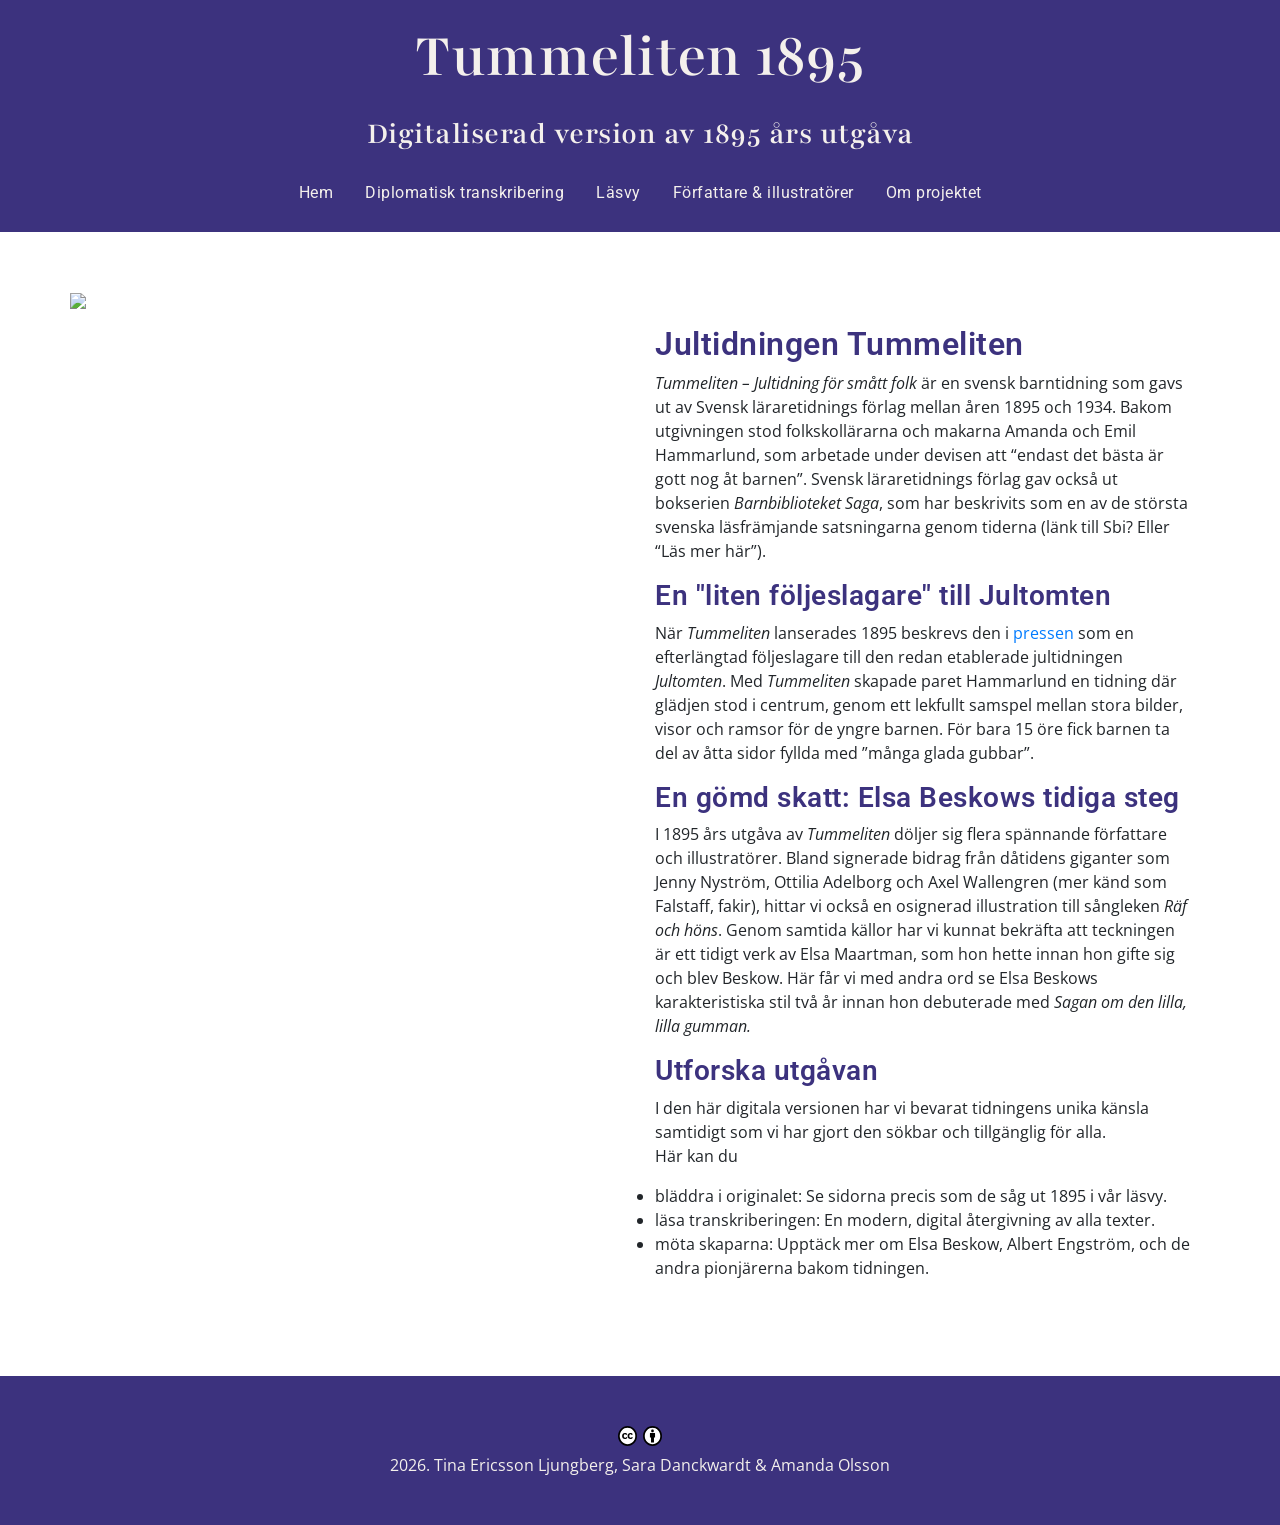
==== docs/index.html @ cc6bd3a4 "Uppdaterat index-sidan" ====
<!DOCTYPE html>
<!DOCTYPE HTML>
<html lang="en" xml:lang="en">

<head>
   <meta http-equiv="Content-Type" content="text/html; charset=UTF-8">
   <meta name="viewport" content="width=device-width, initial-scale=1.0">
   <title>
      Tummeliten 1895 - digital edition
   </title>
   <link rel="stylesheet" href="https://stackpath.bootstrapcdn.com/bootstrap/4.3.1/css/bootstrap.min.css"
      integrity="sha384-ggOyR0iXCbMQv3Xipma34MD+dH/1fQ784/j6cY/iJTQUOhcWr7x9JvoRxT2MZw1T" crossorigin="anonymous">
   <link rel="stylesheet" href="assets/css/main.css">

</head>

<body>
   <header>
      <h1 class="header"><a href="index.html">Tummeliten 1895</a></h1>
      <h2 class="header">Digitaliserad version av 1895 års utgåva</h2>
   </header>
   <nav>
      <ul class="nav justify-content-center">
         <li class="nav-item">
            <a class="nav-link" href="index.html">Hem</a>
         </li>
        <li class="nav-item">
            <a class="nav-link" href="diplomatic.html">Diplomatisk transkribering</a>
         </li>
         <li class="nav-item">
            <a class="nav-link" href="reading.html">Läsvy</a>
         </li>
         <li class="nav-item">
            <a class="nav-link"  href="authors.html">Författare &amp; illustratörer</a>
         </li>
         <li class="nav-item">
            <a class="nav-link" href="aboutproject.html">Om projektet</a>
         </li>
      </ul>
   </nav>
   <main>
      <div class="container">
         <div class="row">
            <div class="col-sm image-container">
               <!-- <img class="index-img" src="assets/img/documents/Tummeliten-1895-sida-01.jpg"> -->
               <img class="index-img" src="assets/img/documents/M-Tummeliten-1895-uppslag-01.png">

            </div>
            <div class="col-sm text-container">
               <h2>Jultidningen Tummeliten</h2>
      
               <p><i>Tummeliten – Jultidning för smått folk</i> är en svensk barntidning som gavs ut av Svensk läraretidnings förlag 
                  mellan åren 1895 och 1934. Bakom utgivningen stod folkskollärarna och makarna Amanda och Emil Hammarlund, 
                  som arbetade under devisen att “endast det bästa är gott nog åt barnen”. Svensk läraretidnings förlag gav 
                  också ut bokserien <i>Barnbiblioteket Saga</i>, som har beskrivits som en av de största svenska läsfrämjande 
                  satsningarna genom tiderna (länk till Sbi? Eller “Läs mer här”).
               </p>
      
               <h3>En "liten följeslagare" till Jultomten</h3>
               <p>När <i>Tummeliten</i> lanserades 1895 beskrevs den i <a href="https://runeberg.org/svlartid/1895/0660.html">pressen</a> 
                  som en efterlängtad följeslagare till den redan etablerade 
                  jultidningen <i>Jultomten</i>. Med <i>Tummeliten</i> skapade paret Hammarlund en tidning där glädjen stod i centrum, 
                  genom ett lekfullt samspel mellan stora bilder, visor och ramsor för de yngre barnen. För bara 15 öre fick barnen 
                  ta del av åtta sidor fyllda med ”många glada gubbar”.</p>
               
               <h3>En gömd skatt: Elsa Beskows tidiga steg</h3>
               <p>I 1895 års utgåva av <i>Tummeliten</i> döljer sig flera spännande författare och illustratörer. Bland signerade bidrag från 
                  dåtidens giganter som Jenny Nyström, Ottilia Adelborg och Axel Wallengren (mer känd som Falstaff, fakir), hittar vi 
                  också en osignerad illustration till sångleken <i>Räf och höns</i>. Genom samtida källor har vi kunnat bekräfta att 
                  teckningen är ett tidigt verk av Elsa Maartman, som hon hette innan hon gifte sig och blev Beskow. Här får vi med 
                  andra ord se Elsa Beskows karakteristiska stil två år innan hon debuterade med <i>Sagan om den lilla, lilla gumman.</i></p>
               
               <h3>Utforska utgåvan</h3>
               <p>I den här digitala versionen har vi bevarat tidningens unika känsla samtidigt som vi har gjort den sökbar och 
                  tillgänglig för alla.
                  <br>Här kan du</br>
                  
               <ul><li>bläddra i originalet: Se sidorna precis som de såg ut 1895 i vår läsvy.</li>
                  <li>läsa transkriberingen: En modern, digital återgivning av alla texter.</li>
                  <li>möta skaparna: Upptäck mer om Elsa Beskow, Albert Engström, och de andra pionjärerna bakom tidningen.</li></ul>
               </p>
      
            </div>
         </div>
      </div>
   </main>
   <footer>
      <div class="container text-center footer_container">
            <div class="copyright_logos">
               <a class="copyright_link_container" href="https://creativecommons.org/licenses/by/4.0/legalcode">
               <img
               src="assets/img/logos/cc.svg" class="copyright_logo" alt="Creative Commons License">
               <img
               src="assets/img/logos/by.svg" class="copyright_logo" alt="Attribution 4.0 International">
               </a>
            </div>
         
            <div>
               2026. Tina Ericsson Ljungberg, Sara Danckwardt &amp; Amanda Olsson
            </div>
      </div>
   </footer>

   <script src="https://code.jquery.com/jquery-3.3.1.slim.min.js"
      integrity="sha384-q8i/X+965DzO0rT7abK41JStQIAqVgRVzpbzo5smXKp4YfRvH+8abtTE1Pi6jizo"
      crossorigin="anonymous"></script>
   <script src="https://cdn.jsdelivr.net/npm/popper.js@1.14.3/dist/umd/popper.min.js"
      integrity="sha384-ZMP7rVo3mIykV+2+9J3UJ46jBk0WLaUAdn689aCwoqbBJiSnjAK/l8WvCWPIPm49"
      crossorigin="anonymous"></script>
   <script src="https://cdn.jsdelivr.net/npm/bootstrap@4.1.3/dist/js/bootstrap.min.js"
      integrity="sha384-ChfqqxuZUCnJSK3+MXmPNIyE6ZbWh2IMqE241rYiqJxyMiZ6OW/JmZQ5stwEULTy"
      crossorigin="anonymous"></script>
</body>

</html>
---- docs/assets/css/main.css ----
@import url('https://fonts.googleapis.com/css2?family=Open+Sans:ital,wght@0,300..800;1,300..800&family=Roboto:ital,wght@0,100..900;1,100..900&display=swap');
@import url('https://fonts.googleapis.com/css2?family=Playfair:ital,opsz,wght@0,5..1200,300..900;1,5..1200,300..900&display=swap');
:root {
    --darkblue: #3c327e;
    --lightblue: #5ab7d4; 
    --red: #cf1306; 
    --lightred: #ff6d49;
    --bgcolor: #f4f0ec; 
}

* {
    box-sizing: border-box;
    padding: 0px;
}

.italic {
    font-style: italic;
}

body {
	padding: 1vw;
    font-family: 'Open Sans', serif; /* ändrar typsnitt på paragraftext*/
	font-weight: 400;
    width: 100%;
    margin: 0px;
    padding: 0px;
    /* background-color: var(--bgcolor); */
}

/* Header styling*/
.header {
    background-color: var(--darkblue);
    padding-top: 1.2rem;
    margin-bottom: 0px;
    color: var(--bgcolor);
    font-family: "Playfair", serif; /* ändrar typsnitt på titeln */
    text-align: center;
}

.header h2 {
    font-size: 0.9rem;
}

.header a {
    color: var(--bgcolor);
    text-decoration: none;
    font-size: 4rem; /* ändrar storlek på rubriken "Tummeliten 1895" */
}

.header a:hover {
    text-decoration: none;
    /* color: #a52d2a; */
}

h1, h2, h3 {
    font-family: 'Roboto', Arial, sans-serif;
    font-weight: 600;
    letter-spacing: 0.5px;
    /* text-align: center; */
    color: var(--darkblue); /*ändrar färgen på alla rubriker */
}



#details {
    padding: 2vw;
    margin: 1vw;
    text-align: center;    
}



#collection {
    display: flex;
}

.thumbnail {
    margin: 5px;
    border: 1px solid black;
    width: 100px;
}

.img-full {
    margin: 5px;
    border: 1px solid black;
    width: 500px;
}

/* navigation styling */ 
nav {
    margin-bottom: 1vw;
    /* border-top: 1px solid black; */
    /* border-bottom: 1px solid black; */
    padding: 1.5vw;
    font-family: 'Roboto', Arial, sans-serif;
    text-align: center;
    font-weight: 400;
    letter-spacing: 0.5px;
    background-color: var(--darkblue); /*ändrar bakgrundsfärg på navigation */
}

.nav-item a, .nav-item a:hover {
    color: var(--bgcolor);
}


.nav-item{
  display: inline-block;
  position: relative;
}

.nav-item::after {
  content: '';
  position: absolute;
  width: 100%;
  transform: scaleX(0);
  height: 4px;
  bottom: 0;
  left: 0;
  background-color: var(--bgcolor);
  transform-origin: bottom right;
  transition: transform 0.40s ease-in;
}

.nav-item:hover::after {
  transform: scaleX(1);
  transform-origin: bottom left;
}


/* Index styling */
.container{
    padding: 3rem 0 3rem 0;
}

.text-container {
    padding: 2rem;
}

.image-container, img {
  width: 100%;
  height: auto;
  display: block;
}



/* Footer styling */
footer {
    background-color: var(--darkblue);
    color: var(--bgcolor); /* ändrar färg på textfärg i footer */
}

.copyright {
    width: 50%;
    margin: auto;
}

.copyright_logo {
	width: 1.2rem;
	margin:.20vw;
}

.copyright_link_container {
    display: flex;
    justify-content: center;
    padding-bottom: 0.3rem;
}

/* författarsida styling */
.ref_container {
    border-top: 1px solid rgb(82, 80, 80);
    padding-top: 2rem;
}

.ref_container h4 {
    font-size: 1.2rem;
}

.author_img_container {
    width: 500px;
    /* max-width: 400px; */
    border: 20px solid var(--darkblue);
    /* align-self: flex-start; */
}

.author_img_container img {
    width: 100%;
    /* max-width: 400px; */
}

.author_text_container {
    display: flex;
    flex-direction: column;
    justify-content: center;
}

.author_list_container {
    padding-top: 1rem;
}

.author_list_container ul {
    padding-left: 0px; /* tar bort padding om vi inte vill ha li-elementet med punkter */
}

.author_list_container ul li {
    list-style-type: none;
    padding: 0.2rem;
}

#author_name {
    cursor: pointer;
    font-weight: bold;
    margin-left: 0;
    color: var(--darkblue);
    font-size: 1.1rem;
}

#author_name:hover {
    color: #01384a;
}

.open_author {
    /* color: red; */
}

.hide_text {
    display: none;
}

/* Förslag 1 */
/* .author_link {
  position: relative;
  font-weight: bold;
  color: var(--darkblue);
  text-decoration: none;
}

.author_link:hover {
  color: var(--darkblue);
}


.author_link::before {
  content: "";
  position: absolute;
  display: block;
  width: 100%;
  height: 2px;
  bottom: 0;
  left: 0;
  background-color: var(--darkblue);
  transform: scaleX(0);
  transform-origin: top left;
  transition: transform 0.3s ease;
}

.author_link:hover::before {
  transform: scaleX(1);
} */

/* Förslag 2 */

.author_link {
    text-decoration: none;
    color: var(--darkblue);
    font-weight: bold;
}

.author_link span {
    display: inline-block;
  transition: 0.1s ease-in;
}

.author_link:hover {
    color: #01384a;
}

.author_link:hover span {
    transform: translateX(50%);
}

/* om projektet styling */



/* Läsvy styling */
.zoom-img {
  width: 100%;
  transition: transform 0.9s ease;
}

.read_text_container {
    max-width: 550px; /* används för att justera så att texten har samma width som karusellen nedan*/
    margin: 0 auto;
}

.read_text_container h2 {
    text-align: start;
}

.carousel-item img {
    max-width: 100%;
    height: 760px; /*är satt för att bilderna inte ska "hacka" när man swipear */
}

.reading_spread_container{
    padding-top: 2rem;
}

/* Media queries */
@media only screen and (max-width: 480px) {
  .image-box, img {
    max-width: 90%;
    margin: 0 auto;
  }

  .carousel-container {
    width: 95%;
  }

  .carousel-item {
    width: 100%;
  }

  .carousel-item img {
    height: auto;
  }


    .about_project_container, .author_container, .reading_container, .footer_container {
        padding: 1rem;
    }

    .author_img_container {
        width: 350px;
        margin: 0 auto;
    }
    
    .author_img_container img {
        width: 100%;
        /* max-width: 400px; */
    }


}
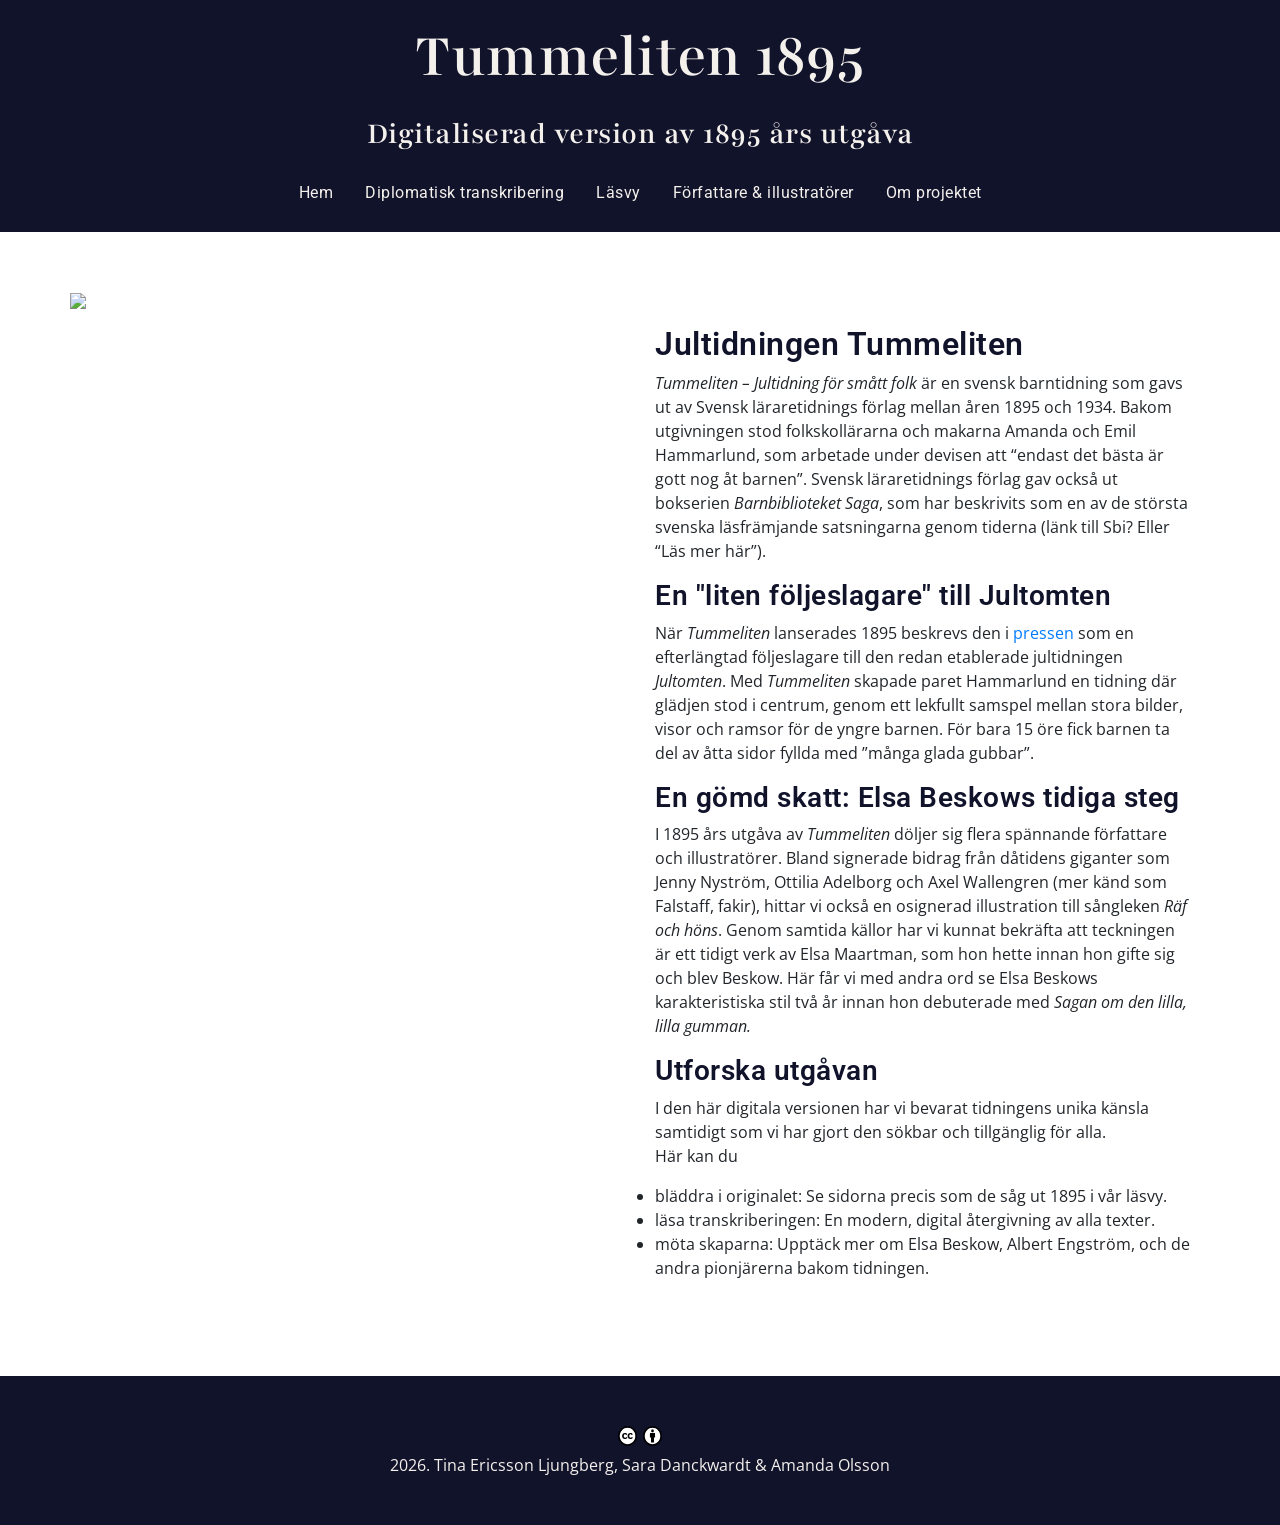
==== commit 896c7b85: "Uppdaterat XSL (och tei-dokumentet)" ====
--- a/docs/index.html
+++ b/docs/index.html
@@ -25,7 +25,7 @@
             <a class="nav-link" href="index.html">Hem</a>
          </li>
         <li class="nav-item">
-            <a class="nav-link" href="diplomatic.html">Diplomatisk transkribering</a>
+            <a class="nav-link" href="transcription.html">Diplomatisk transkribering</a>
          </li>
          <li class="nav-item">
             <a class="nav-link" href="reading.html">Läsvy</a>
@@ -42,9 +42,7 @@
       <div class="container">
          <div class="row">
             <div class="col-sm image-container">
-               <!-- <img class="index-img" src="assets/img/documents/Tummeliten-1895-sida-01.jpg"> -->
-               <img class="index-img" src="assets/img/documents/M-Tummeliten-1895-uppslag-01.png">
-
+               <img class="index-img" src="assets/img/documents/Tummeliten-1895-sida-01.jpg">
             </div>
             <div class="col-sm text-container">
                <h2>Jultidningen Tummeliten</h2>
--- a/docs/assets/css/main.css
+++ b/docs/assets/css/main.css
@@ -4,7 +4,7 @@
 @import url('https://fonts.googleapis.com/css2?family=Open+Sans:ital,wght@0,300..800;1,300..800&family=Roboto:ital,wght@0,100..900;1,100..900&display=swap');
 @import url('https://fonts.googleapis.com/css2?family=Playfair:ital,opsz,wght@0,5..1200,300..900;1,5..1200,300..900&display=swap');
 :root {
-    --darkblue: #3c327e;
+    --darkblue: #11132b;
     --lightblue: #5ab7d4; 
     --red: #cf1306; 
     --lightred: #ff6d49;
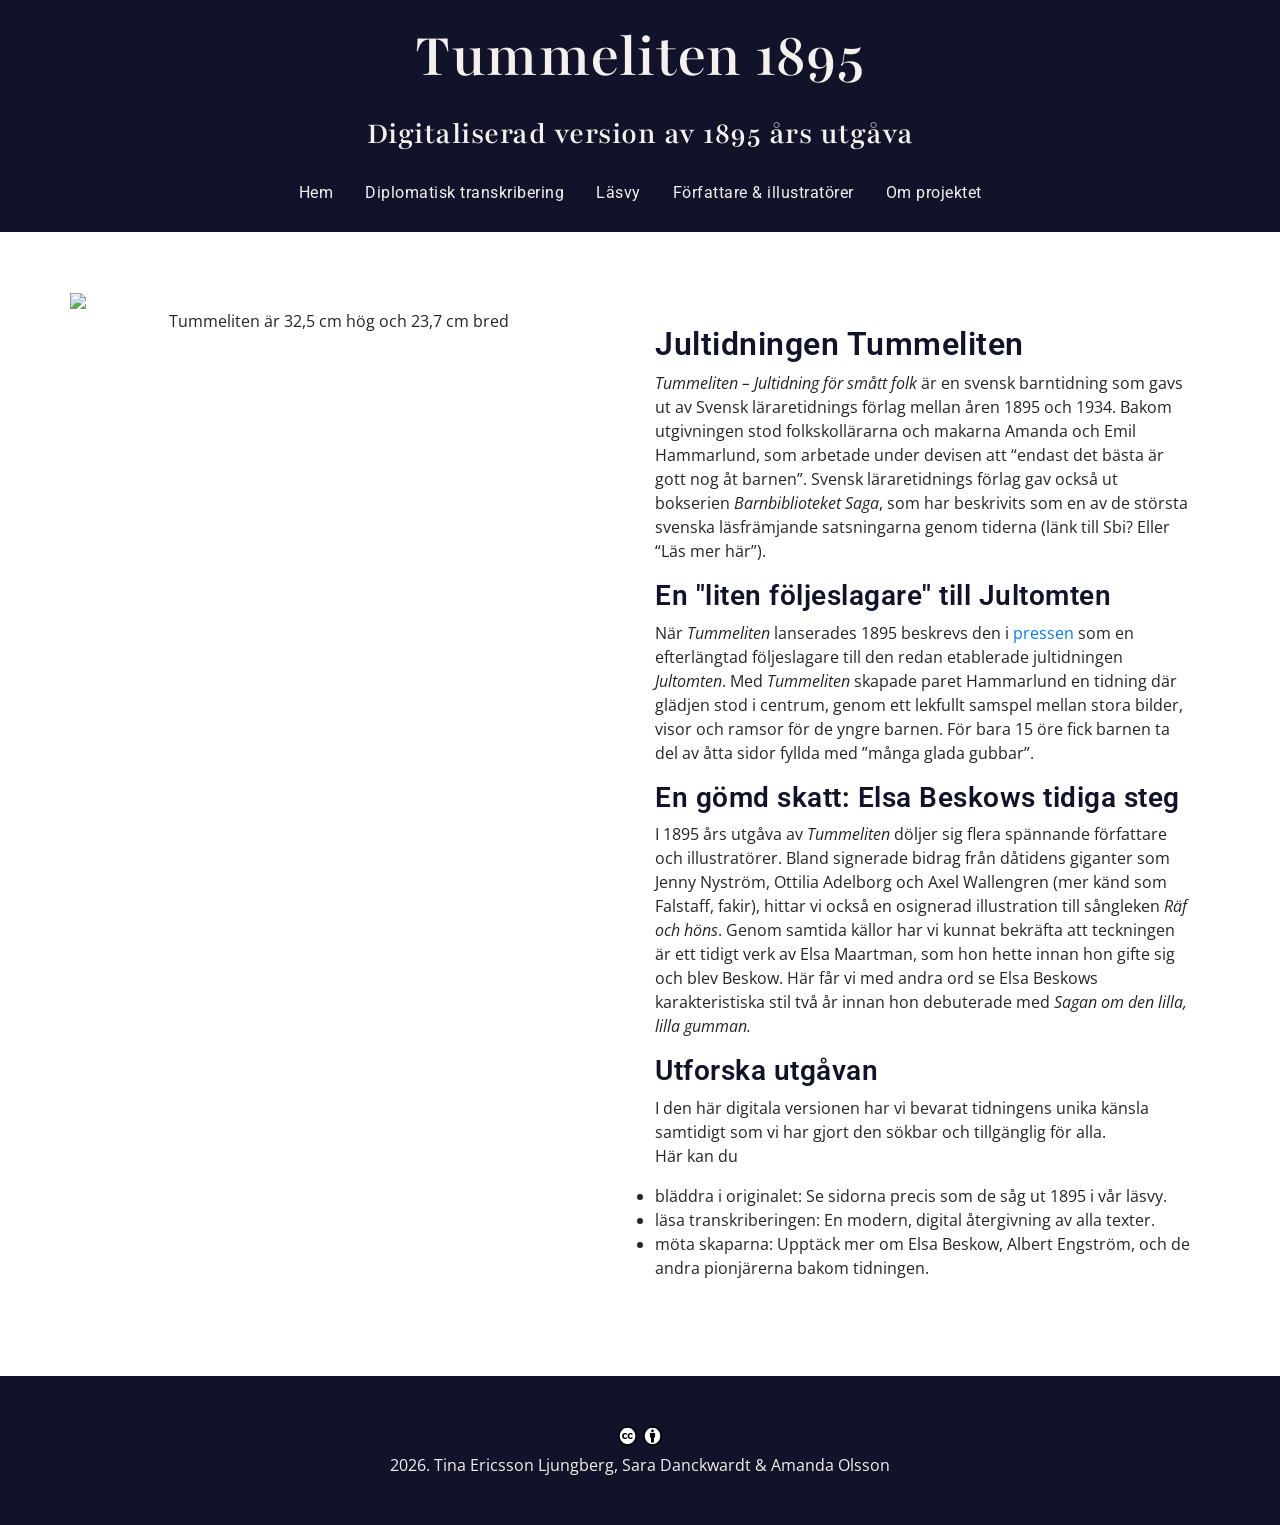
==== commit 168e4c6d: "La in tagg för tidningens mått" ====
--- a/docs/index.html
+++ b/docs/index.html
@@ -41,8 +41,9 @@
    <main>
       <div class="container">
          <div class="row">
-            <div class="col-sm image-container">
+            <div class="col-sm image-container text-center">
                <img class="index-img" src="assets/img/documents/Tummeliten-1895-sida-01.jpg">
+               <span>Tummeliten är 32,5 cm hög och 23,7 cm bred</span>
             </div>
             <div class="col-sm text-container">
                <h2>Jultidningen Tummeliten</h2>
--- a/docs/assets/css/main.css
+++ b/docs/assets/css/main.css
@@ -311,6 +311,48 @@
     padding-top: 2rem;
 }
 
+/*transkriberingsstyling */
+
+
+.transcription {
+    background-color: rgb(248, 245, 243);
+    margin-bottom:3rem;
+    padding: 1.2rem;
+    font-family: 'Times New Roman', Times, serif;
+    color: rgb(1, 1, 65);
+}
+
+.transcription h2 {
+    font-size: 1rem;
+}
+
+.transcription p {
+    margin: 0px;
+    padding: 0px;
+}
+
+.indented {
+    margin-left:2rem;
+    margin-top:0px;
+    padding-top: 0px;
+    /* color: red;
+    background-color: brown; */
+}
+
+.pageHeader {
+    /* display: flex; */
+}
+
+.num_left {
+    color:green;
+}
+
+.column_line {
+    border-bottom: 1px solid rgb(161, 160, 160);
+    margin-top: 2rem;
+    margin-bottom: 2rem;
+}
+
 /* Media queries */
 @media only screen and (max-width: 480px) {
   .image-box, img {
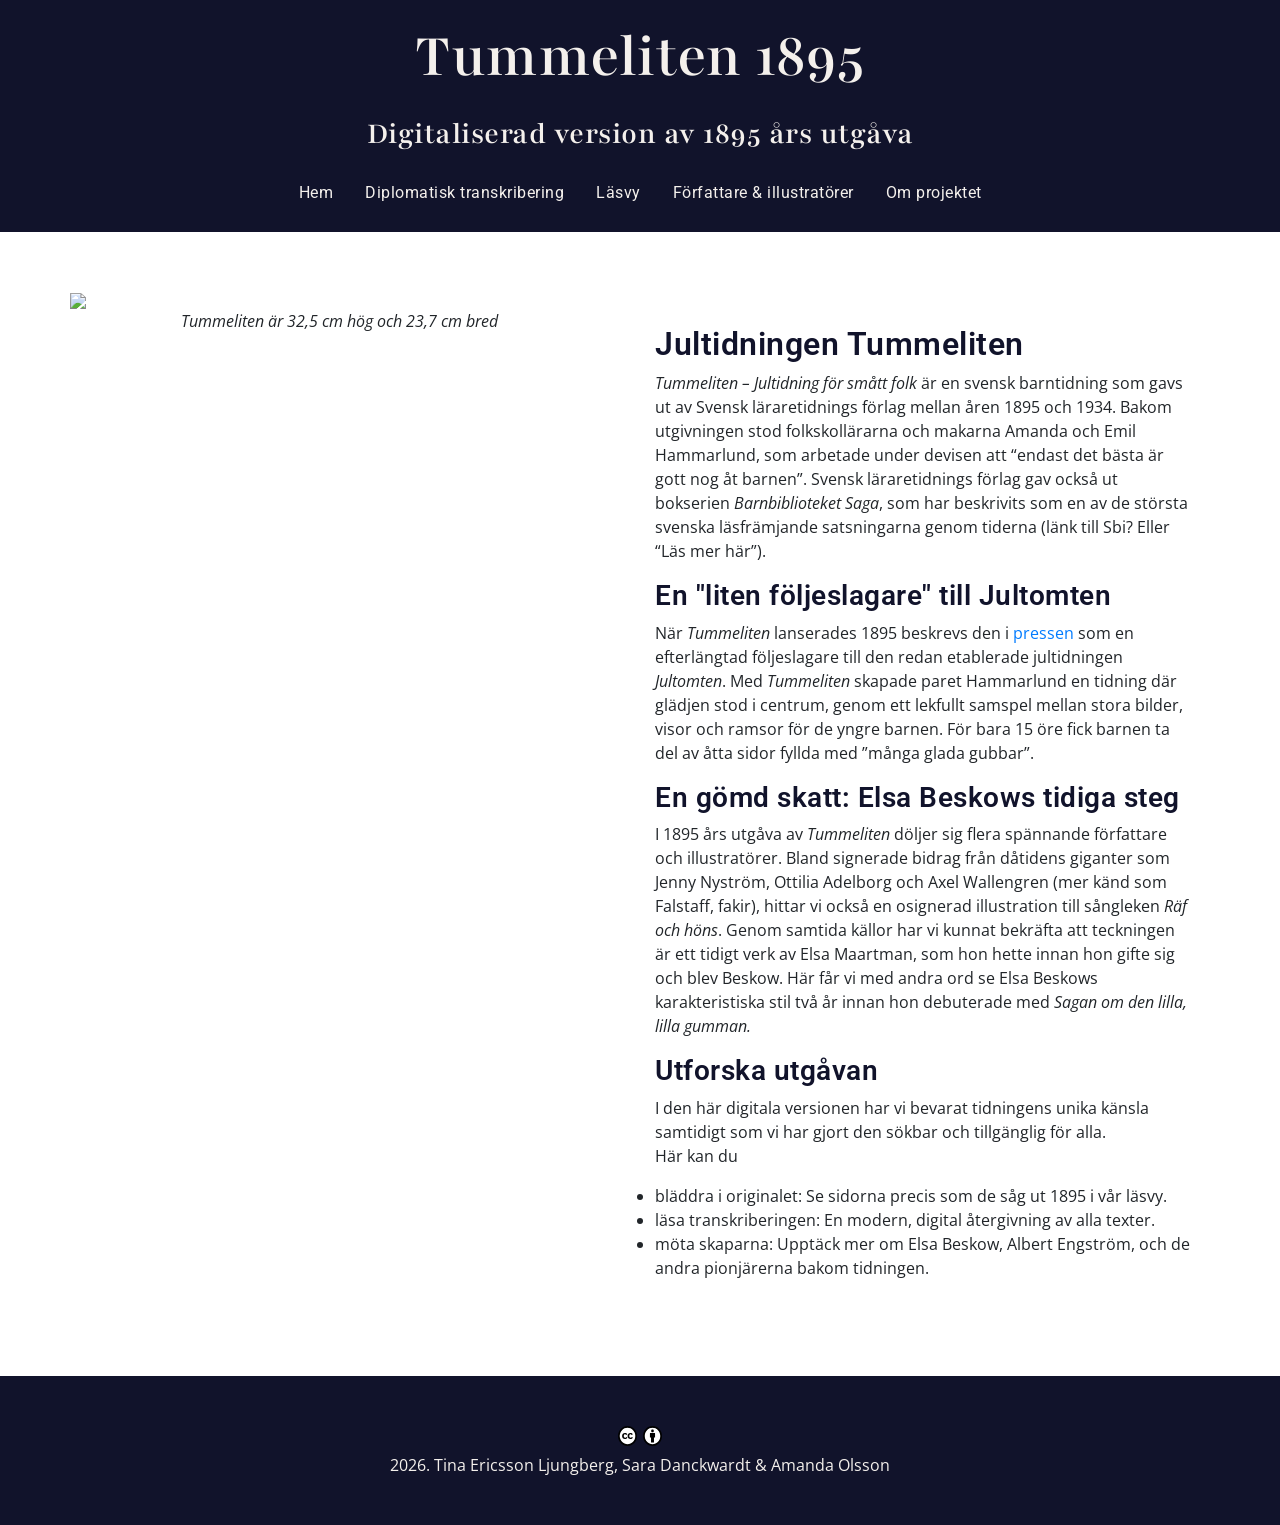
==== commit ccd4b8f2: "Uppdaterat xsl" ====
--- a/docs/index.html
+++ b/docs/index.html
@@ -8,6 +8,8 @@
    <title>
       Tummeliten 1895 - digital edition
    </title>
+   <!-- <link href="https://cdn.jsdelivr.net/npm/bootstrap@5.3.8/dist/css/bootstrap.min.css" rel="stylesheet" integrity="sha384-sRIl4kxILFvY47J16cr9ZwB07vP4J8+LH7qKQnuqkuIAvNWLzeN8tE5YBujZqJLB" crossorigin="anonymous"> -->
+
    <link rel="stylesheet" href="https://stackpath.bootstrapcdn.com/bootstrap/4.3.1/css/bootstrap.min.css"
       integrity="sha384-ggOyR0iXCbMQv3Xipma34MD+dH/1fQ784/j6cY/iJTQUOhcWr7x9JvoRxT2MZw1T" crossorigin="anonymous">
    <link rel="stylesheet" href="assets/css/main.css">
@@ -43,7 +45,7 @@
          <div class="row">
             <div class="col-sm image-container text-center">
                <img class="index-img" src="assets/img/documents/Tummeliten-1895-sida-01.jpg">
-               <span>Tummeliten är 32,5 cm hög och 23,7 cm bred</span>
+               <span class="italic">Tummeliten är 32,5 cm hög och 23,7 cm bred</span>
             </div>
             <div class="col-sm text-container">
                <h2>Jultidningen Tummeliten</h2>
@@ -99,6 +101,7 @@
             </div>
       </div>
    </footer>
+   <!-- <script src="https://cdn.jsdelivr.net/npm/bootstrap@5.3.8/dist/js/bootstrap.bundle.min.js" integrity="sha384-FKyoEForCGlyvwx9Hj09JcYn3nv7wiPVlz7YYwJrWVcXK/BmnVDxM+D2scQbITxI" crossorigin="anonymous"></script> -->
 
    <script src="https://code.jquery.com/jquery-3.3.1.slim.min.js"
       integrity="sha384-q8i/X+965DzO0rT7abK41JStQIAqVgRVzpbzo5smXKp4YfRvH+8abtTE1Pi6jizo"
--- a/docs/assets/css/main.css
+++ b/docs/assets/css/main.css
@@ -294,7 +294,7 @@
 }
 
 .read_text_container {
-    max-width: 550px; /* används för att justera så att texten har samma width som karusellen nedan*/
+    /* max-width: 550px; används för att justera så att texten har samma width som karusellen nedan */
     margin: 0 auto;
 }
 
@@ -304,12 +304,25 @@
 
 .carousel-item img {
     max-width: 100%;
-    height: 760px; /*är satt för att bilderna inte ska "hacka" när man swipear */
+    height: 800px; 
+}
+
+.carousel-container {
+    max-width: 700px;
+    margin: 0 auto;
 }
 
 .reading_spread_container{
     padding-top: 2rem;
-}
+
+}
+.reading_spread_container div img{
+    padding-top: 2rem;
+    max-width: 900px;
+    margin: 0 auto;
+
+}
+
 
 /*transkriberingsstyling */
 
@@ -323,7 +336,8 @@
 }
 
 .transcription h2 {
-    font-size: 1rem;
+    font-size: 1.7rem;
+    font-family: 'Times New Roman', Times, serif;
 }
 
 .transcription p {
@@ -339,18 +353,33 @@
     background-color: brown; */
 }
 
-.pageHeader {
-    /* display: flex; */
-}
-
-.num_left {
-    color:green;
+.page_header {
+    border-bottom: 1px solid rgb(78, 77, 77);
+    margin-bottom: 2rem;
+    padding-top:1rem;
+    padding-bottom: 1rem;
 }
 
 .column_line {
-    border-bottom: 1px solid rgb(161, 160, 160);
+    border-bottom: 2px dotted rgb(161, 160, 160);
     margin-top: 2rem;
     margin-bottom: 2rem;
+}
+
+.initial {
+    font-size: 2rem;
+}
+
+.figdesc_container {
+    padding:1rem;
+    font-weight: normal;
+    font-size: 16px !important;
+    font-family: 'Times New Roman', Times, serif;
+}
+
+.signed {
+    font-size: 16px !important;
+    font-weight: normal;
 }
 
 /* Media queries */
@@ -372,6 +401,14 @@
     height: auto;
   }
 
+  .reading_spread_container {
+        padding-top: 0;
+    }
+
+  .reading_spread_container div img{
+        max-width: 400px;
+        margin: 0 auto;
+    }
 
     .about_project_container, .author_container, .reading_container, .footer_container {
         padding: 1rem;
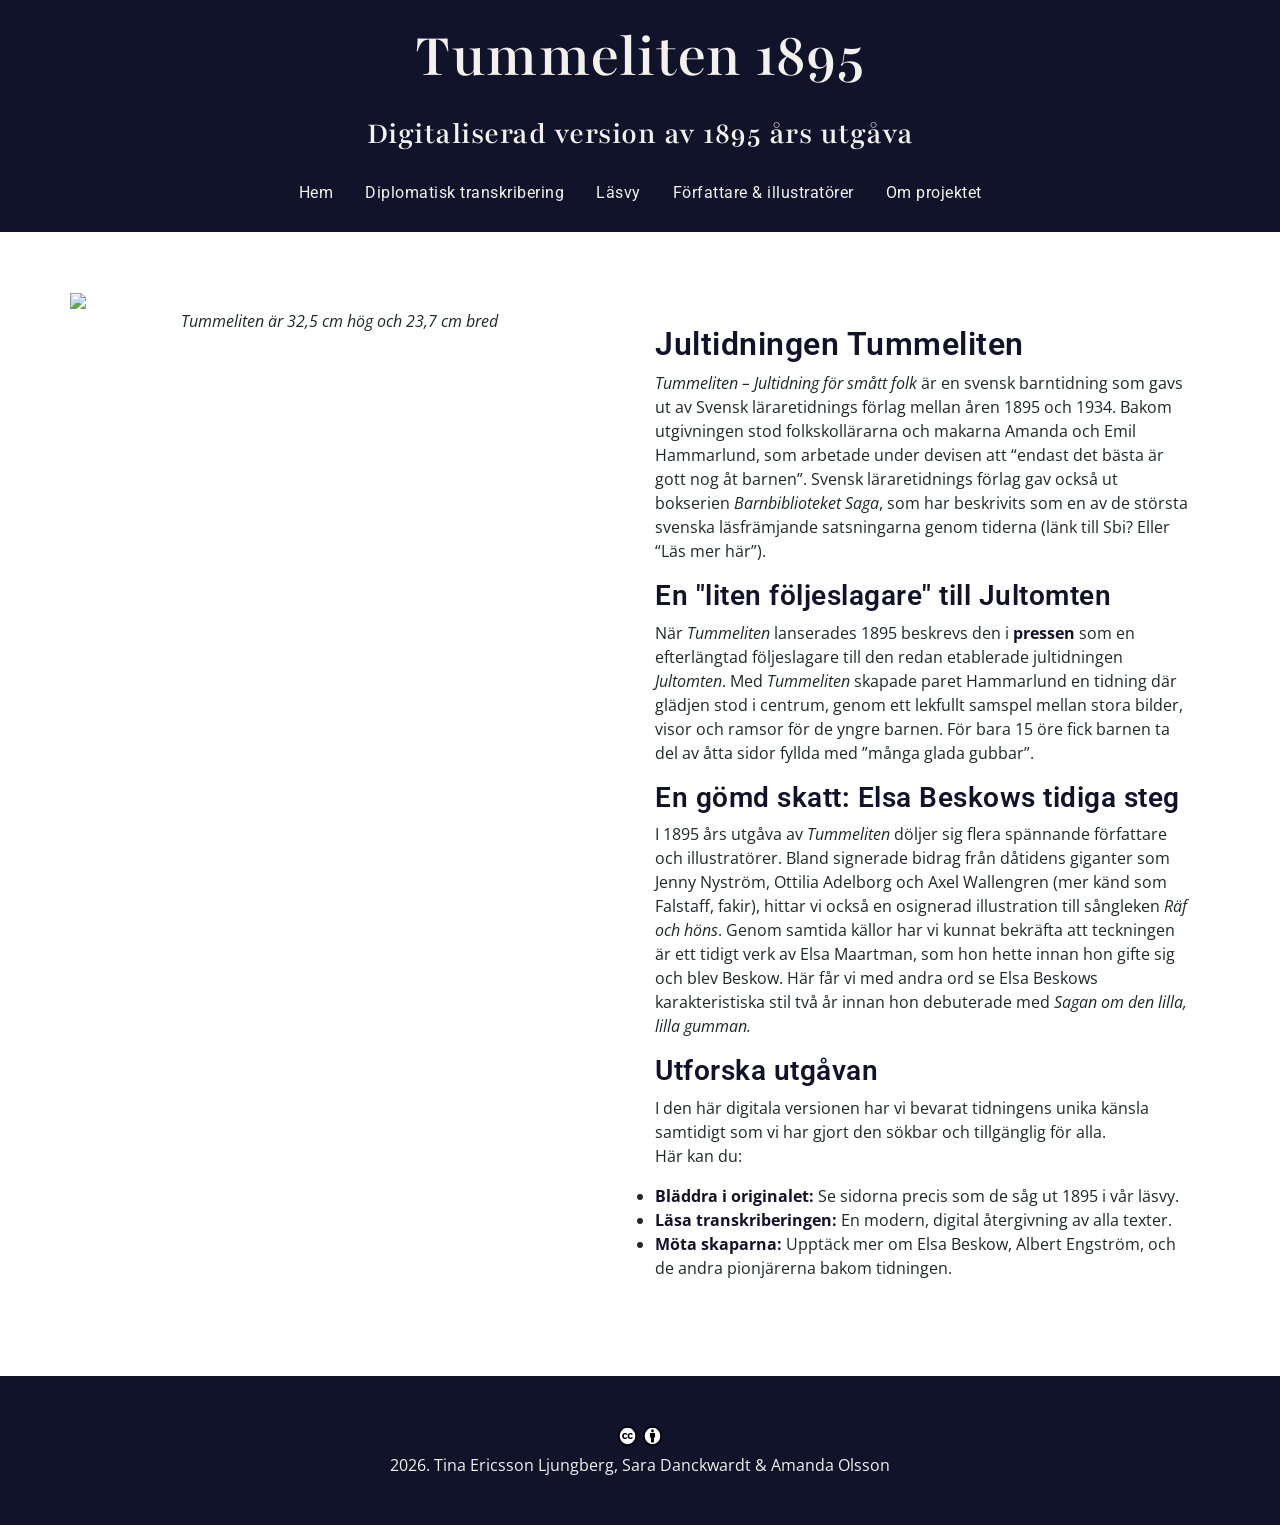
==== commit f6d0469e: "La till funktionalitet på transkriberingssida" ====
--- a/docs/index.html
+++ b/docs/index.html
@@ -58,7 +58,7 @@
                </p>
       
                <h3>En "liten följeslagare" till Jultomten</h3>
-               <p>När <i>Tummeliten</i> lanserades 1895 beskrevs den i <a href="https://runeberg.org/svlartid/1895/0660.html">pressen</a> 
+               <p>När <i>Tummeliten</i> lanserades 1895 beskrevs den i <a href="https://runeberg.org/svlartid/1895/0660.html" class="author_link">pressen</a> 
                   som en efterlängtad följeslagare till den redan etablerade 
                   jultidningen <i>Jultomten</i>. Med <i>Tummeliten</i> skapade paret Hammarlund en tidning där glädjen stod i centrum, 
                   genom ett lekfullt samspel mellan stora bilder, visor och ramsor för de yngre barnen. För bara 15 öre fick barnen 
@@ -71,15 +71,17 @@
                   teckningen är ett tidigt verk av Elsa Maartman, som hon hette innan hon gifte sig och blev Beskow. Här får vi med 
                   andra ord se Elsa Beskows karakteristiska stil två år innan hon debuterade med <i>Sagan om den lilla, lilla gumman.</i></p>
                
-               <h3>Utforska utgåvan</h3>
-               <p>I den här digitala versionen har vi bevarat tidningens unika känsla samtidigt som vi har gjort den sökbar och 
+               <div class="cta_container">
+                  <h3>Utforska utgåvan</h3>
+                  <p>I den här digitala versionen har vi bevarat tidningens unika känsla samtidigt som vi har gjort den sökbar och 
                   tillgänglig för alla.
-                  <br>Här kan du</br>
+                  <br>Här kan du:</br>
                   
-               <ul><li>bläddra i originalet: Se sidorna precis som de såg ut 1895 i vår läsvy.</li>
-                  <li>läsa transkriberingen: En modern, digital återgivning av alla texter.</li>
-                  <li>möta skaparna: Upptäck mer om Elsa Beskow, Albert Engström, och de andra pionjärerna bakom tidningen.</li></ul>
+                  <ul><li><a href="reading.html" class="author_link">Bläddra i originalet: </a>Se sidorna precis som de såg ut 1895 i vår läsvy.</li>
+                  <li><a href="transcription.html" class="author_link">Läsa transkriberingen: </a>  En modern, digital återgivning av alla texter.</li>
+                  <li><a href="authors.html" class="author_link">Möta skaparna: </a> Upptäck mer om Elsa Beskow, Albert Engström, och de andra pionjärerna bakom tidningen.</li></ul>
                </p>
+               </div>
       
             </div>
          </div>
--- a/docs/assets/css/main.css
+++ b/docs/assets/css/main.css
@@ -145,7 +145,12 @@
   height: auto;
   display: block;
 }
-
+/* 
+.cta_container {
+    border: 5px solid var(--darkblue);
+    padding: 2rem;
+    margin-top:5rem;
+} */
 
 
 /* Footer styling */
@@ -268,6 +273,7 @@
     text-decoration: none;
     color: var(--darkblue);
     font-weight: bold;
+    cursor: pointer;
 }
 
 .author_link span {
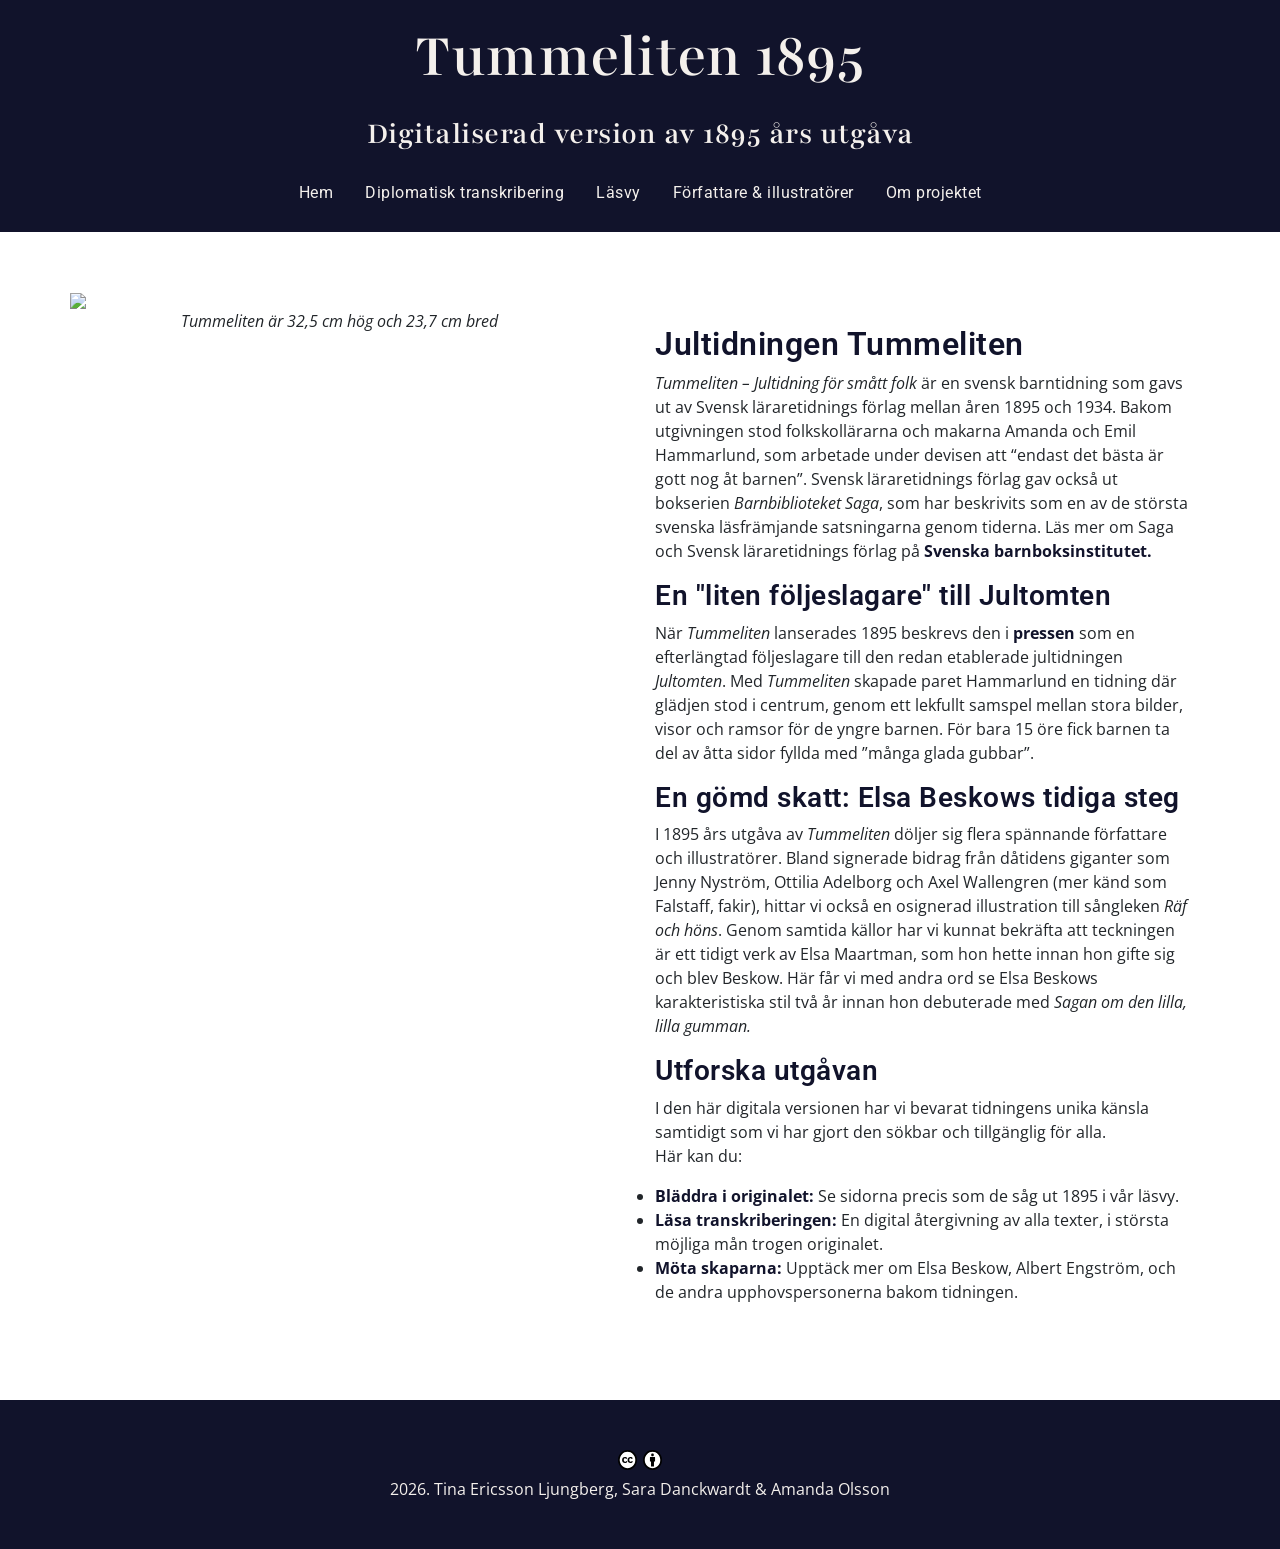
==== commit f8b27753: "Uppdaterat index.html" ====
--- a/docs/index.html
+++ b/docs/index.html
@@ -54,7 +54,7 @@
                   mellan åren 1895 och 1934. Bakom utgivningen stod folkskollärarna och makarna Amanda och Emil Hammarlund, 
                   som arbetade under devisen att “endast det bästa är gott nog åt barnen”. Svensk läraretidnings förlag gav 
                   också ut bokserien <i>Barnbiblioteket Saga</i>, som har beskrivits som en av de största svenska läsfrämjande 
-                  satsningarna genom tiderna (länk till Sbi? Eller “Läs mer här”).
+                  satsningarna genom tiderna. Läs mer om Saga och Svensk läraretidnings förlag på <a href="https://www.barnboksinstitutet.se/barnbiblioteket-sagas-arkiv/" class="author_link">Svenska barnboksinstitutet.</a>
                </p>
       
                <h3>En "liten följeslagare" till Jultomten</h3>
@@ -78,8 +78,8 @@
                   <br>Här kan du:</br>
                   
                   <ul><li><a href="reading.html" class="author_link">Bläddra i originalet: </a>Se sidorna precis som de såg ut 1895 i vår läsvy.</li>
-                  <li><a href="transcription.html" class="author_link">Läsa transkriberingen: </a>  En modern, digital återgivning av alla texter.</li>
-                  <li><a href="authors.html" class="author_link">Möta skaparna: </a> Upptäck mer om Elsa Beskow, Albert Engström, och de andra pionjärerna bakom tidningen.</li></ul>
+                  <li><a href="transcription.html" class="author_link">Läsa transkriberingen: </a>  En digital återgivning av alla texter, i största möjliga mån trogen originalet.</li>
+                  <li><a href="authors.html" class="author_link">Möta skaparna: </a> Upptäck mer om Elsa Beskow, Albert Engström, och de andra upphovspersonerna bakom tidningen.</li></ul>
                </p>
                </div>
       
--- a/docs/assets/css/main.css
+++ b/docs/assets/css/main.css
@@ -9,6 +9,7 @@
     --red: #cf1306; 
     --lightred: #ff6d49;
     --bgcolor: #f4f0ec; 
+    --transcbg: #f8f5f3
 }
 
 * {
@@ -18,6 +19,10 @@
 
 .italic {
     font-style: italic;
+}
+
+.bold {
+    font-weight: bold;
 }
 
 body {
@@ -92,8 +97,6 @@
 /* navigation styling */ 
 nav {
     margin-bottom: 1vw;
-    /* border-top: 1px solid black; */
-    /* border-bottom: 1px solid black; */
     padding: 1.5vw;
     font-family: 'Roboto', Arial, sans-serif;
     text-align: center;
@@ -105,7 +108,6 @@
 .nav-item a, .nav-item a:hover {
     color: var(--bgcolor);
 }
-
 
 .nav-item{
   display: inline-block;
@@ -334,7 +336,7 @@
 
 
 .transcription {
-    background-color: rgb(248, 245, 243);
+    background-color: var(--transcbg);
     margin-bottom:3rem;
     padding: 1.2rem;
     font-family: 'Times New Roman', Times, serif;
@@ -349,6 +351,30 @@
 .transcription p {
     margin: 0px;
     padding: 0px;
+}
+
+.transcription_page1_title1 {
+    font-family: 'Times New Roman', Times, serif;
+    font-size: 4rem;
+    text-align: center;
+    padding-top: 16rem;
+}
+
+.transcription_page1_title2 {
+    font-family: 'Times New Roman', Times, serif;
+    font-size: 3rem;
+    text-align: center;
+}
+
+.transcription_page1_docimprint{
+    text-align: center;
+    display: flex;
+    justify-content: space-around;
+}
+
+.transcription_page1_docdate{
+  font-size: 4rem;
+  font-family: 'Times New Roman', Times, serif;
 }
 
 .indented {
@@ -372,6 +398,20 @@
     margin-bottom: 2rem;
 }
 
+.column_line_top {
+    border-top: 2px dotted rgb(161, 160, 160);
+    margin-top: 2rem;
+    margin-bottom: 2rem;
+}
+
+.colophon div {
+    display: none;
+}
+
+.ss div{
+    font-style: normal;
+}
+
 .initial {
     font-size: 2rem;
 }
@@ -386,6 +426,29 @@
 .signed {
     font-size: 16px !important;
     font-weight: normal;
+}
+
+.signed_right {
+    font-size: 16px !important;
+    font-style: italic;
+    display: block;
+    text-align: right;
+}
+
+.move-right {
+    display: block;
+    text-align: right;
+}
+
+.songlek_main_header {
+    font-family: 'Times New Roman', Times, serif;
+}
+
+.handwritten {
+    display: flex;
+    justify-content: flex-end;
+    font-size: 1.5rem;
+    color: rgb(130, 128, 128);
 }
 
 /* Media queries */
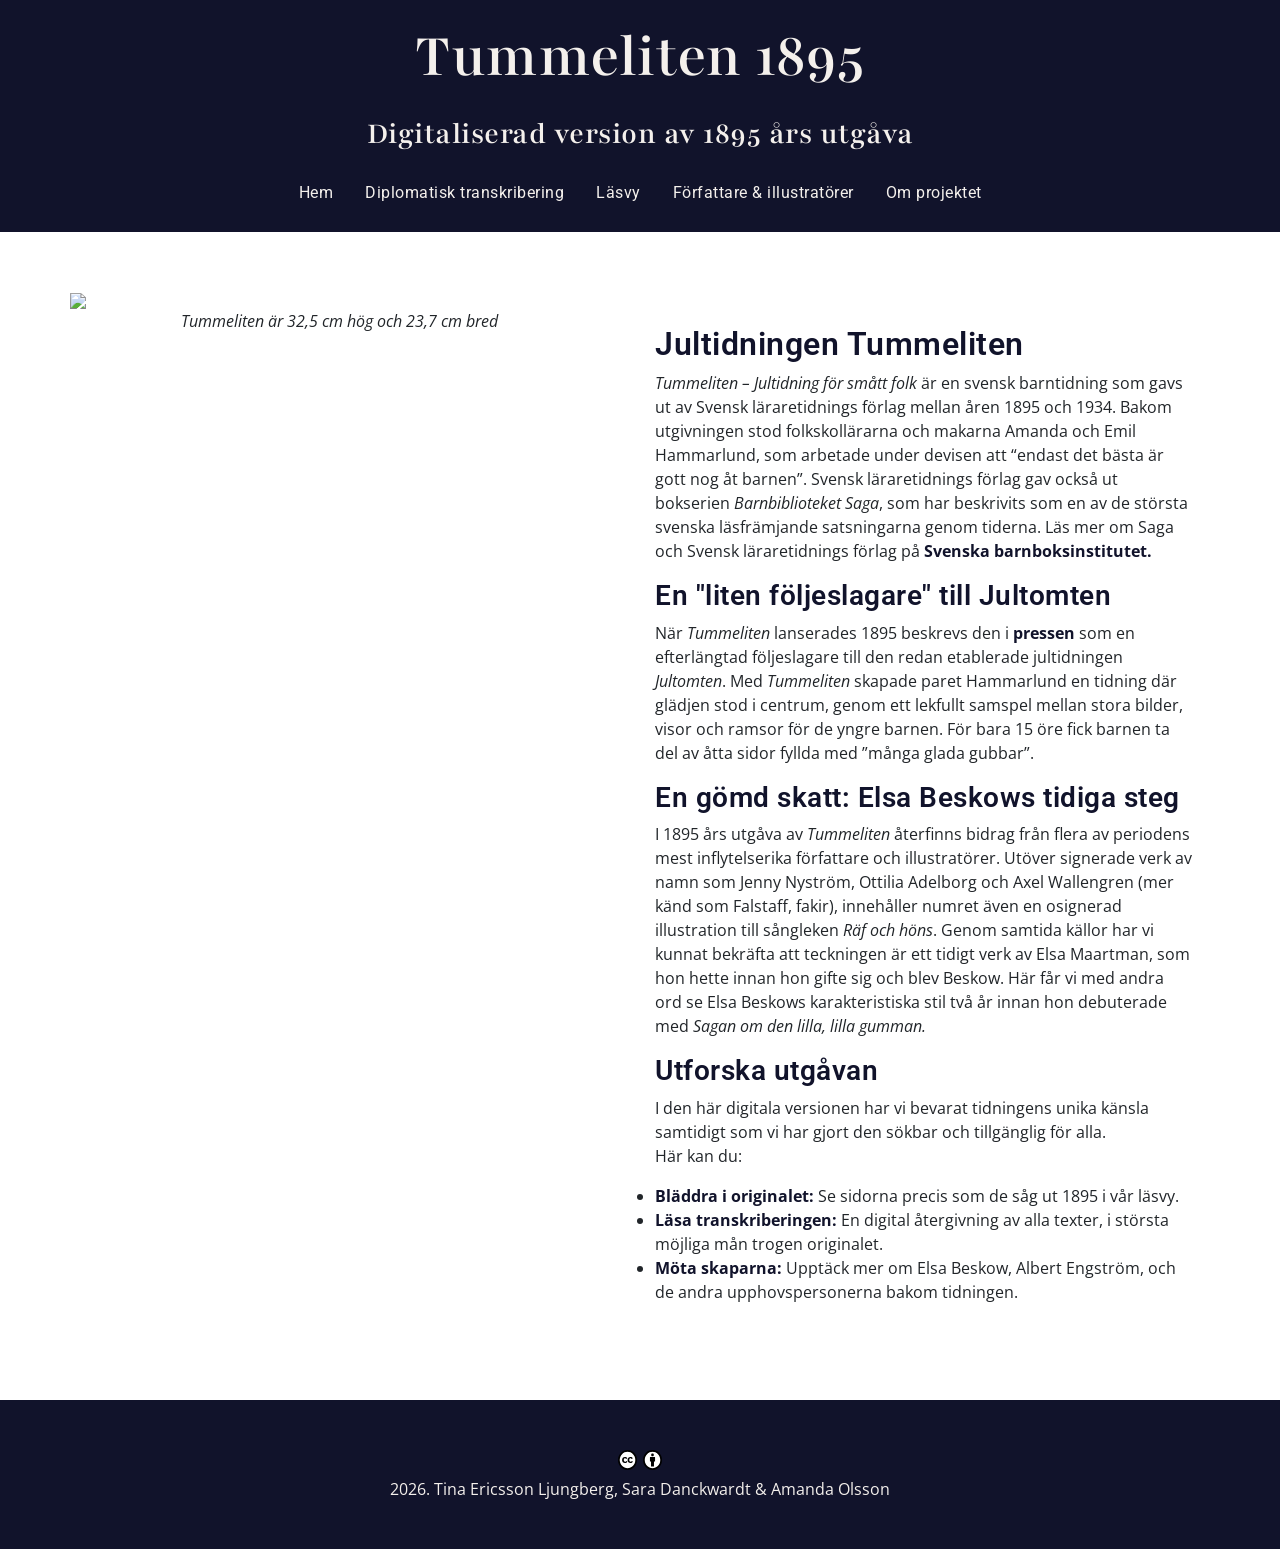
==== commit cba8667e: "Update index.html" ====
--- a/docs/index.html
+++ b/docs/index.html
@@ -65,9 +65,9 @@
                   ta del av åtta sidor fyllda med ”många glada gubbar”.</p>
                
                <h3>En gömd skatt: Elsa Beskows tidiga steg</h3>
-               <p>I 1895 års utgåva av <i>Tummeliten</i> döljer sig flera spännande författare och illustratörer. Bland signerade bidrag från 
-                  dåtidens giganter som Jenny Nyström, Ottilia Adelborg och Axel Wallengren (mer känd som Falstaff, fakir), hittar vi 
-                  också en osignerad illustration till sångleken <i>Räf och höns</i>. Genom samtida källor har vi kunnat bekräfta att 
+               <p>I 1895 års utgåva av <i>Tummeliten</i> återfinns bidrag från flera av periodens mest inflytelserika författare och 
+                  illustratörer. Utöver signerade verk av namn som Jenny Nyström, Ottilia Adelborg och Axel Wallengren (mer känd som Falstaff, fakir), 
+                  innehåller numret även en osignerad illustration till sångleken <i>Räf och höns</i>. Genom samtida källor har vi kunnat bekräfta att 
                   teckningen är ett tidigt verk av Elsa Maartman, som hon hette innan hon gifte sig och blev Beskow. Här får vi med 
                   andra ord se Elsa Beskows karakteristiska stil två år innan hon debuterade med <i>Sagan om den lilla, lilla gumman.</i></p>
                
